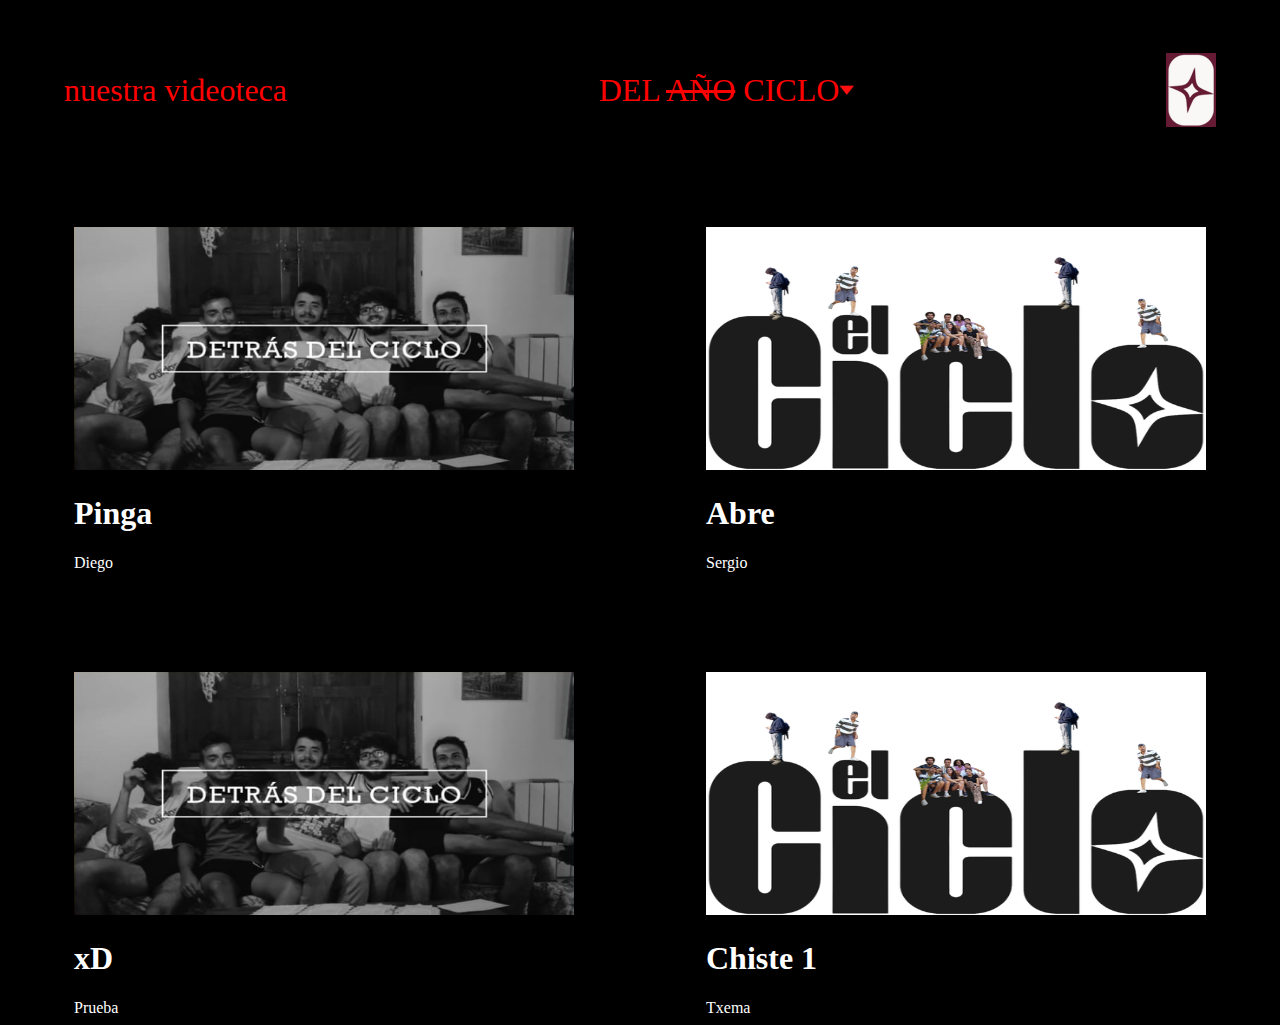
==== proyecto/index.html @ d2e3e8ef "Pagina proyectos completada" ====
<!DOCTYPE html>
<html lang="en">
<head>
    <meta charset="UTF-8">
    <meta name="viewport" content="width=device-width, initial-scale=1.0">
    <title>Ciclo Productions</title>
    <link rel="stylesheet" href="./css/index.css">
</head>
<body>
    <div id="proyectos">
        <div id="header">
            <div class="ordenador">nuestra videoteca</div>
            <div id="menu"><div id="thisCiclo"></div> <img src="./img/dropdown.png" alt="" id="menuArrow"></div>
            <img src="./img/icon.png" alt="">
        </div>
        <div id="content">    
        </div>
    </div>
    <script src="./js/index.js" ></script>
</body>
</html>
---- proyecto/css/index.css ----
body{
    background-color: black;
}

#proyectos{
    display: flex;
    flex-direction: column;
    flex-wrap: nowrap;
    justify-content: center;
    align-items: center;
    
    height: fit-content;
}

#header{
    color: red;
    display: flex;
    flex-wrap: nowrap;
    justify-content: space-between;
    
    align-items: center;
    margin-top: 5vh;
    width: 90vw;
    font-size: 32px;
}

#content{
    display: flex;
    flex-wrap: wrap;
    flex-direction: row;
    align-items: center;
    justify-content: space-around;

    color: white;

    width: 100%;
}

.cortoContainer{
    margin-top: 100px;

}

.imgCorto{
    width: 500px;
    height: 27vh;
}

#menu{
    position: relative;
    display: flex;
    flex-direction: row;
    flex-wrap: nowrap;
    justify-content: center;
    align-items: center;
}

#menuArrow{
    width: 15px;
    height: 10px;
}

#menuPopUp{
    position: absolute;
    overflow: scroll;
    width: max-content;
    height: max-content;
    z-index: 15;
    top: 4vh;

    display: flex;
    flex-direction: column;
    justify-content: center;
    align-items: center;

    background-color: Grey;
    overflow: hidden;
}

#menuPopUp div{
    font-size: 25px;
    padding:10px 15px;
}

#menuBackground{
        position: absolute;
        overflow: hidden;
        width: 100%;
        height: 200vh;
        z-index: 10;  
        /* background-color: grey; */
        top:0;
}

.arrowOpen{
    animation: arrowOpen 0.5s 1;
    animation-fill-mode: forwards;
}

.arrowClose{
    animation: arrowClose 0.5s 1;
    animation-fill-mode: forwards;
}

@keyframes arrowOpen{
    0%{transform: rotate(0deg);}
    100%{transform: rotate(-90deg);}
}

@keyframes arrowClose{
    0%{transform: rotate(-90deg);}
    100%{transform: rotate(0deg);}
}

@media only screen and (max-width: 1025px) {
    .ordenador{
        display: none;
    }

    .imgCorto{
        width: 300px;
        height: 23vh;
    }

    #menuPopUp{
        top: 5vh;
        left: 3vw;
    }
}
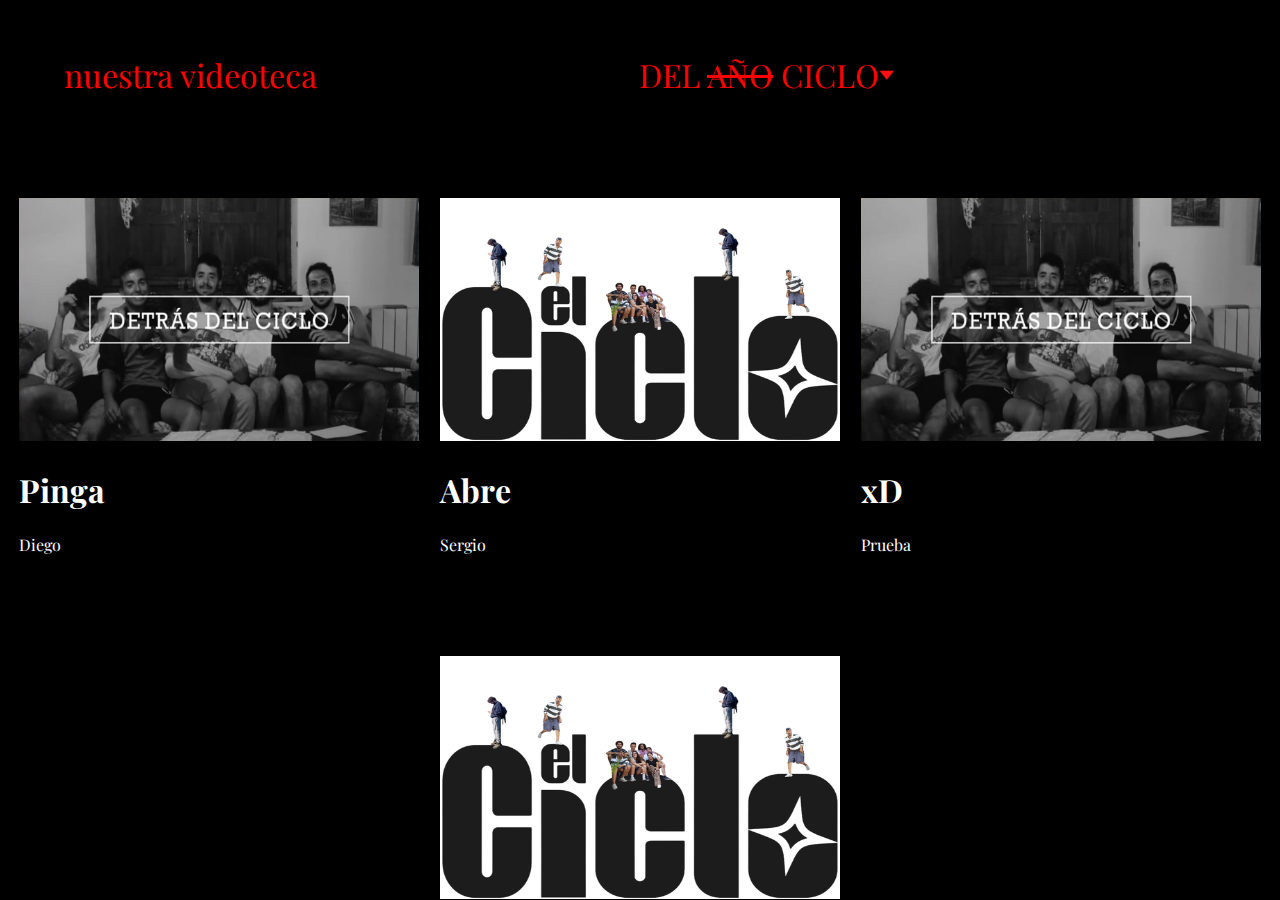
==== commit f9d3af2c: "Corto" ====
--- a/proyecto/index.html
+++ b/proyecto/index.html
@@ -11,7 +11,7 @@
         <div id="header">
             <div class="ordenador">nuestra videoteca</div>
             <div id="menu"><div id="thisCiclo"></div> <img src="./img/dropdown.png" alt="" id="menuArrow"></div>
-            <img src="./img/icon.png" alt="">
+            <img class="cicloIcon pointer" src="../img/icon.png" alt="">
         </div>
         <div id="content">    
         </div>
--- a/proyecto/css/index.css
+++ b/proyecto/css/index.css
@@ -1,3 +1,13 @@
+@font-face {
+    font-family: PlayfairDisplay;
+    src: url(../fuente/Playfair_Display/PlayfairDisplay-VariableFont_wght.ttf) format('woff');
+}
+
+*{
+    font-family: PlayfairDisplay;
+    line-height: 1.4;
+}
+
 body{
     background-color: black;
 }
@@ -42,7 +52,7 @@
 }
 
 .imgCorto{
-    width: 500px;
+    width: 400px;
     height: 27vh;
 }
 
@@ -73,13 +83,21 @@
     justify-content: center;
     align-items: center;
 
-    background-color: Grey;
+    background-color: black;
     overflow: hidden;
 }
 
 #menuPopUp div{
     font-size: 25px;
     padding:10px 15px;
+    color: red;
+    border-bottom: 1px solid red;
+    width: 100%;
+    text-align: center;
+}
+
+#menuPopUp div:hover{
+    cursor: pointer;
 }
 
 #menuBackground{
@@ -90,6 +108,10 @@
         z-index: 10;  
         /* background-color: grey; */
         top:0;
+}
+
+.pointer:hover{
+    cursor: pointer;
 }
 
 .arrowOpen{
@@ -119,7 +141,7 @@
 
     .imgCorto{
         width: 300px;
-        height: 23vh;
+        height: 22vh;
     }
 
     #menuPopUp{
